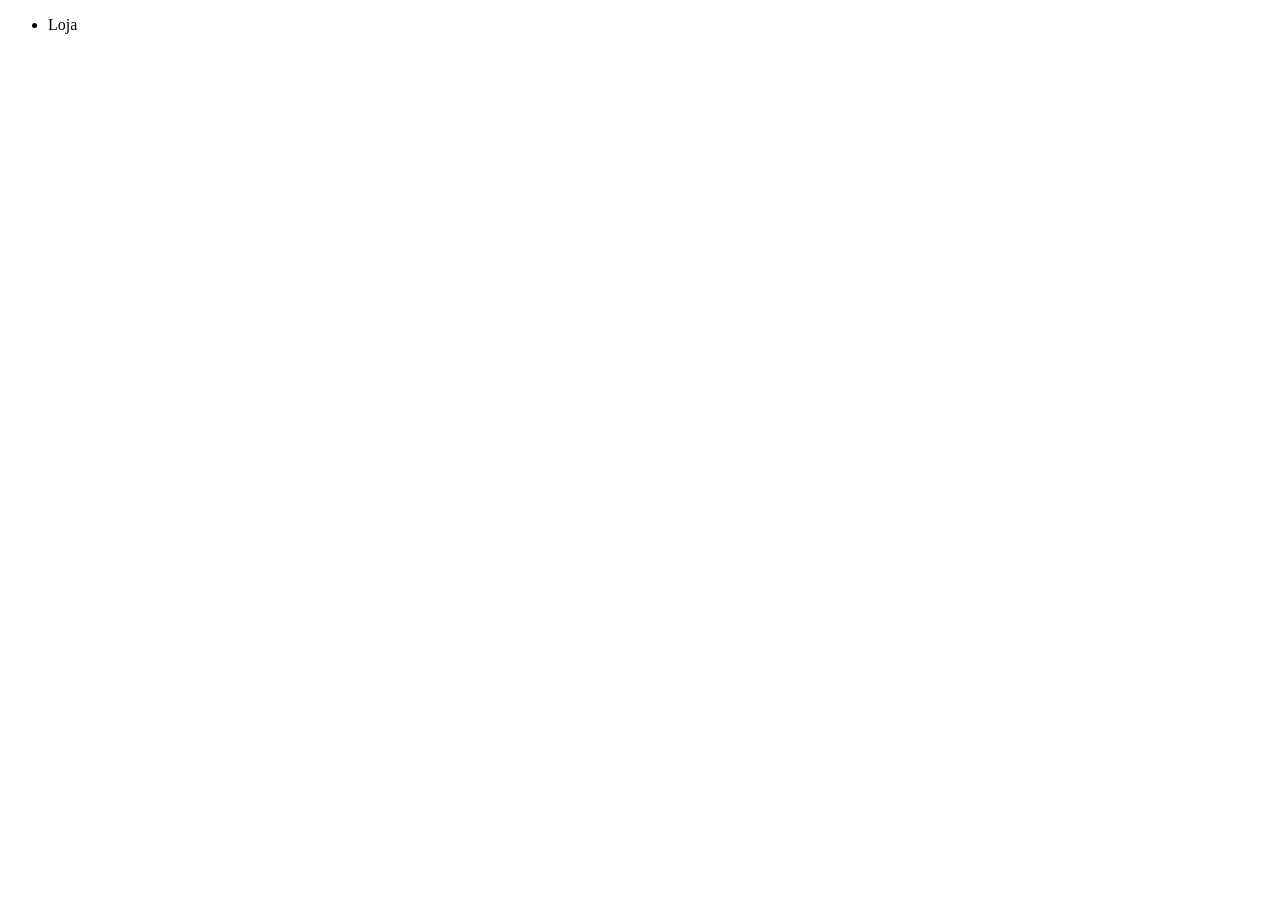
==== index.html @ fc0ecd39 "feat: criação de pastas" ====
<!DOCTYPE html>
<html lang="pt-BR">
<head>
    <meta charset="UTF-8">
    <meta name="viewport" content="width=device-width, initial-scale=1.0">
    <title>Iniciar Sessão</title>
    <link rel="stylesheet" href="./css/style.css">
</head>
<body>
    <header>
        <nav>
            <ul>
                <li>Loja</li>
            </ul>
        </nav>
    </header>
    <main>

    </main>
    <footer>

    </footer>
</body>
</html>
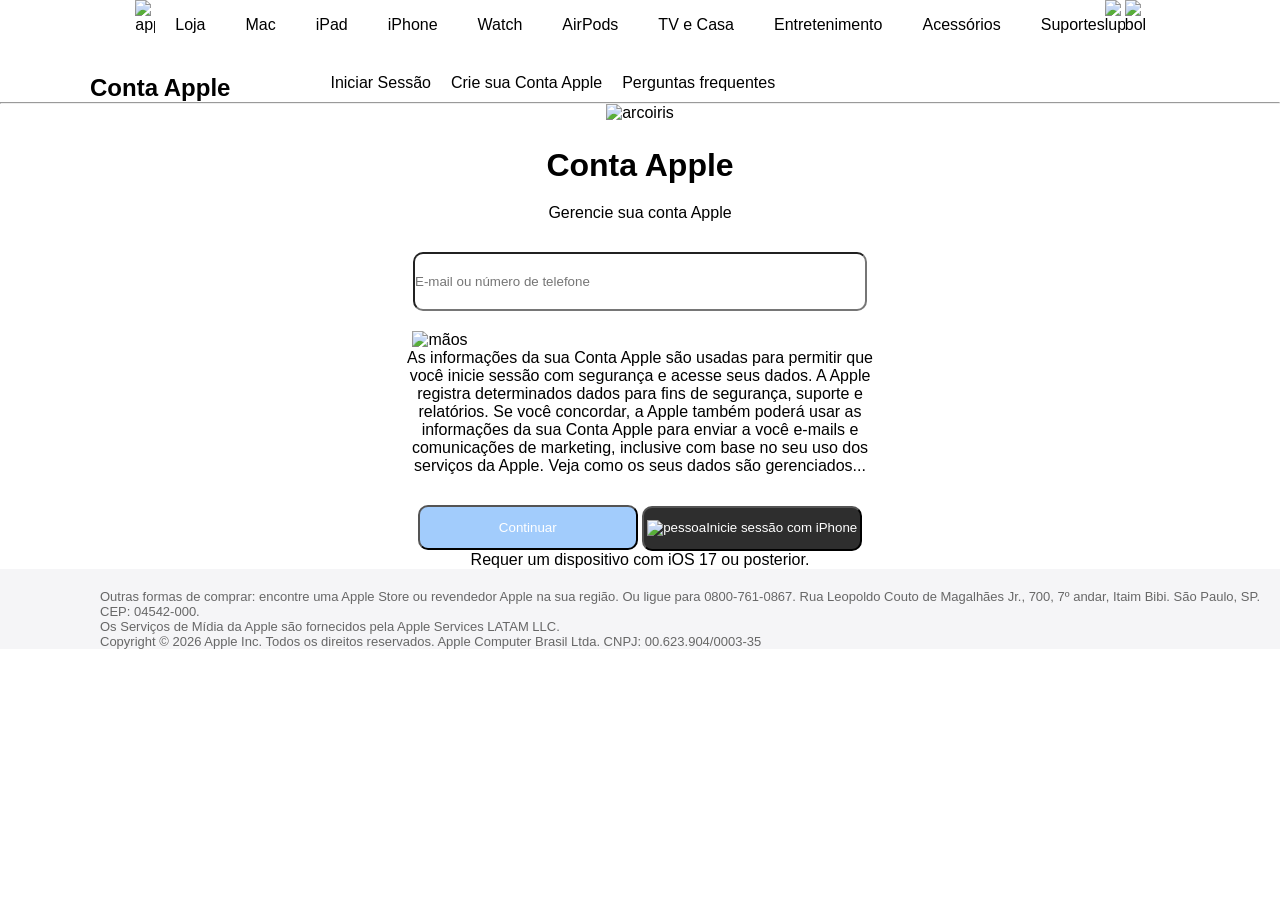
==== commit e1292212: "feat: novos textos e estilização" ====
--- a/index.html
+++ b/index.html
@@ -8,17 +8,53 @@
 </head>
 <body>
     <header>
-        <nav>
+        <img class="apple" src="https://cdn-icons-png.flaticon.com/256/0/747.png" alt="apple">
+        <nav class="nav1">
             <ul>
                 <li>Loja</li>
+                <li>Mac</li>
+                <li>iPad</li>
+                <li>iPhone</li>
+                <li>Watch</li>
+                <li>AirPods</li>
+                <li>TV e Casa</li>
+                <li>Entretenimento</li>
+                <li>Acessórios</li>
+                <li>Suportes</li>
             </ul>
         </nav>
+        <img src="https://encrypted-tbn0.gstatic.com/images?q=tbn:ANd9GcSVsTETrZgMegrVDj3DyxDdXS7fw068ZISFSriZdB9pDQ&s=10" alt="lupa">
+        <img src="https://images.icon-icons.com/649/PNG/512/shopping_icon-icons.com_59782.png" alt="bolsa">
     </header>
     <main>
-
+        <div class="conta">
+            <h2>Conta Apple</h2>
+            <ul class="listamain">
+                <li>Iniciar Sessão</li>
+                <li>Crie sua Conta Apple</li>
+                <li>Perguntas frequentes</li>
+            </ul>
+        </div>
+        <hr>
+        <div class="main1">
+            <img class="apple1" src="https://macmagazine.com.br/wp-content/uploads/2025/08/13-conta_apple-1260x1189.png" alt="arcoiris">
+            <h1>Conta Apple</h1>
+            <p>Gerencie sua conta Apple</p>
+            <input placeholder="E-mail ou número de telefone" type="text">
+            <br>
+            <img class="img1" src="https://i0.wp.com/www.appletips.nl/wp-content/uploads/2018/04/privacy-icon-ios.png?fit=350,350&quality=80&ssl=1" alt="mãos">
+            <p class="texto">As informações da sua Conta Apple são usadas para permitir que você inicie sessão com segurança e acesse seus dados. A Apple registra determinados dados para fins de segurança, suporte e relatórios. Se você concordar, a Apple também poderá usar as informações da sua Conta Apple para enviar a você e-mails e comunicações de marketing, inclusive com base no seu uso dos serviços da Apple. <span>Veja como os seus dados são gerenciados...</span></p>
+            <div class="main2">
+                <button class="botao0">Continuar</button>
+                <button class="botao1"><img src="https://www.apple.com/v/safari/u/images/overview/security_icon_passkeys__eszqxdjx90qe_large_2x.png" alt="pessoa">Inicie sessão com iPhone</button>
+                <p class="botao2">Requer um dispositivo com iOS 17 ou posterior.</p>
+            </div>
+        </div>
     </main>
     <footer>
-
+        <p>Outras formas de comprar: encontre uma Apple Store ou revendedor Apple na sua região. Ou ligue para 0800-761-0867. Rua Leopoldo Couto de Magalhães Jr., 700, 7º andar, Itaim Bibi. São Paulo, SP. CEP: 04542-000.</p>
+        <p>Os Serviços de Mídia da Apple são fornecidos pela Apple Services LATAM LLC.</p>
+        <p>Copyright © 2026 Apple Inc. Todos os direitos reservados. Apple Computer Brasil Ltda. CNPJ: 00.623.904/0003-35</p>
     </footer>
 </body>
 </html>
--- a/css/style.css
+++ b/css/style.css
@@ -0,0 +1,113 @@
+*{
+    margin: 0;
+    padding: 0;
+    font-family: Arial, Helvetica, sans-serif;
+}
+
+header{
+    display: flex;
+    margin-bottom: 40px;
+    align-items: baseline;
+    justify-content: center;
+}
+
+header img{
+    width: 20px;
+}
+
+.apple{
+    margin-right: 20px;
+}
+
+nav ul{
+    display: flex;
+    gap: 40px;
+}
+
+nav ul li{
+    list-style: none;
+}
+
+.listamain{
+    display: flex;
+    gap: 20px;
+    margin-left: 100px;
+}
+
+.listamain li{
+    list-style: none;
+}
+
+.conta{
+    margin-left: 90px;
+    display: flex;
+}
+
+.main1{
+    align-items: center;
+    text-align: center;
+}
+
+.apple1{
+    width: 250px;
+    justify-content: center;
+    margin-bottom: 25px;
+}
+
+h1{
+    margin-bottom: 20px;
+}
+
+input{
+    margin-top: 30px;
+    width: 450px;
+    height: 55px;
+    border-radius: 10px;
+}
+
+.img1{
+    width: 50px;
+    margin-right: 400px;
+    margin-top: 20px;
+}
+
+.texto{
+    width: 500px;
+    margin-left: 390px;
+    margin-bottom: 30px;
+}
+
+
+.main2 button{
+    width: 220px;
+    height: 45px;
+    border-radius: 10px;
+}
+
+.botao0{
+    background-color: rgb(162, 204, 252);
+    color: #fff;
+}
+
+.botao1{
+    background-color: rgb(46, 46, 46);
+    color: #fff;
+}
+
+.botao1 img{
+    width: 20px;
+}
+
+footer{
+    background-color: #f5f5f7;
+    text-align: center;
+    padding-top: 20px;
+    padding-left: 100px;
+    
+}
+
+footer p{
+    font-size: 13px;
+    color: #676767;
+    text-align: left;
+}
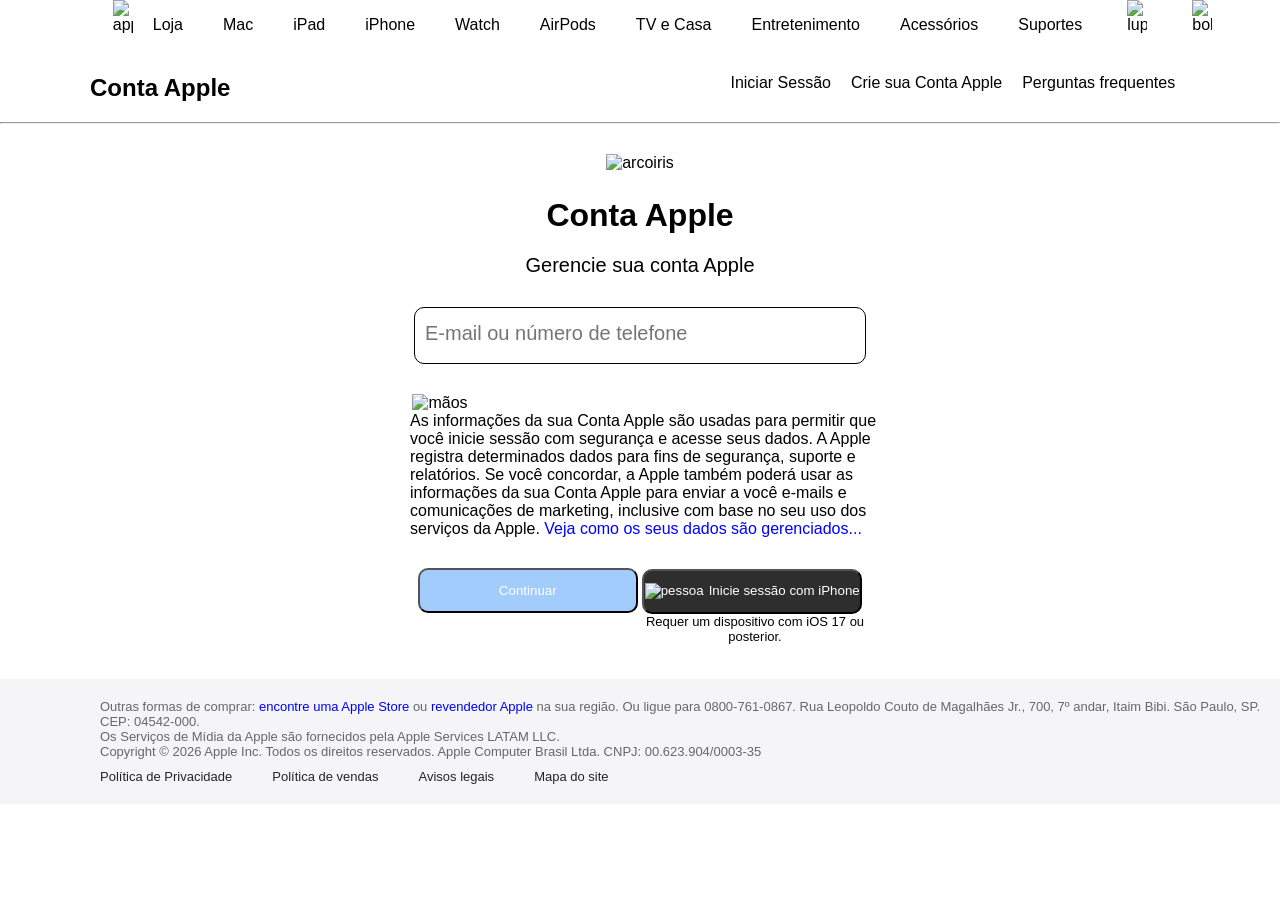
==== commit dd414193: "feat: estilização do index" ====
--- a/index.html
+++ b/index.html
@@ -39,7 +39,7 @@
         <div class="main1">
             <img class="apple1" src="https://macmagazine.com.br/wp-content/uploads/2025/08/13-conta_apple-1260x1189.png" alt="arcoiris">
             <h1>Conta Apple</h1>
-            <p>Gerencie sua conta Apple</p>
+            <p class="gerencie">Gerencie sua conta Apple</p>
             <input placeholder="E-mail ou número de telefone" type="text">
             <br>
             <img class="img1" src="https://i0.wp.com/www.appletips.nl/wp-content/uploads/2018/04/privacy-icon-ios.png?fit=350,350&quality=80&ssl=1" alt="mãos">
@@ -47,14 +47,20 @@
             <div class="main2">
                 <button class="botao0">Continuar</button>
                 <button class="botao1"><img src="https://www.apple.com/v/safari/u/images/overview/security_icon_passkeys__eszqxdjx90qe_large_2x.png" alt="pessoa">Inicie sessão com iPhone</button>
-                <p class="botao2">Requer um dispositivo com iOS 17 ou posterior.</p>
+                <p class="botao2">Requer um dispositivo com iOS 17 ou <br>posterior.</p>
             </div>
         </div>
     </main>
     <footer>
-        <p>Outras formas de comprar: encontre uma Apple Store ou revendedor Apple na sua região. Ou ligue para 0800-761-0867. Rua Leopoldo Couto de Magalhães Jr., 700, 7º andar, Itaim Bibi. São Paulo, SP. CEP: 04542-000.</p>
+        <p>Outras formas de comprar: <span>encontre uma Apple Store</span> ou <span>revendedor Apple</span> na sua região. Ou ligue para 0800-761-0867. Rua Leopoldo Couto de Magalhães Jr., 700, 7º andar, Itaim Bibi. São Paulo, SP. CEP: 04542-000.</p>
         <p>Os Serviços de Mídia da Apple são fornecidos pela Apple Services LATAM LLC.</p>
         <p>Copyright © 2026 Apple Inc. Todos os direitos reservados. Apple Computer Brasil Ltda. CNPJ: 00.623.904/0003-35</p>
+        <ul class="footer1">
+            <li>Política de Privacidade</li>
+            <li>Política de vendas</li>
+            <li>Avisos legais</li>
+            <li>Mapa do site</li>
+        </ul>
     </footer>
 </body>
 </html>
--- a/css/style.css
+++ b/css/style.css
@@ -13,6 +13,7 @@
 
 header img{
     width: 20px;
+    margin-left: 45px;
 }
 
 .apple{
@@ -31,7 +32,7 @@
 .listamain{
     display: flex;
     gap: 20px;
-    margin-left: 100px;
+    margin-left: 500px;
 }
 
 .listamain li{
@@ -43,6 +44,10 @@
     display: flex;
 }
 
+h2{
+    margin-bottom: 20px;
+}
+
 .main1{
     align-items: center;
     text-align: center;
@@ -52,10 +57,15 @@
     width: 250px;
     justify-content: center;
     margin-bottom: 25px;
+    margin-top: 30px;
 }
 
 h1{
     margin-bottom: 20px;
+}
+
+.gerencie{
+    font-size: 20px;
 }
 
 input{
@@ -63,20 +73,31 @@
     width: 450px;
     height: 55px;
     border-radius: 10px;
+    border: none;
+    border: 1px solid black;
+}
+
+input::placeholder{
+    font-size: 20px;
+    padding-left: 10px;
 }
 
 .img1{
     width: 50px;
     margin-right: 400px;
-    margin-top: 20px;
+    margin-top: 30px;
 }
 
 .texto{
     width: 500px;
-    margin-left: 390px;
+    margin-left: 410px;
     margin-bottom: 30px;
+    text-align: left;
 }
 
+span{
+    color: blue;
+}
 
 .main2 button{
     width: 220px;
@@ -96,6 +117,13 @@
 
 .botao1 img{
     width: 20px;
+    margin-right: 5px;
+}
+
+.botao2{
+    margin-left: 230px;
+    font-size: 13px;
+    margin-bottom: 35px;
 }
 
 footer{
@@ -103,11 +131,23 @@
     text-align: center;
     padding-top: 20px;
     padding-left: 100px;
-    
+    padding-bottom: 20px;
 }
 
 footer p{
     font-size: 13px;
     color: #676767;
     text-align: left;
+}
+
+.footer1{
+    display: flex;
+    gap: 40px;
+    font-size: 13px;
+}
+
+.footer1 li{
+    list-style: none;
+    color: #242424;
+    margin-top: 10px;
 }
